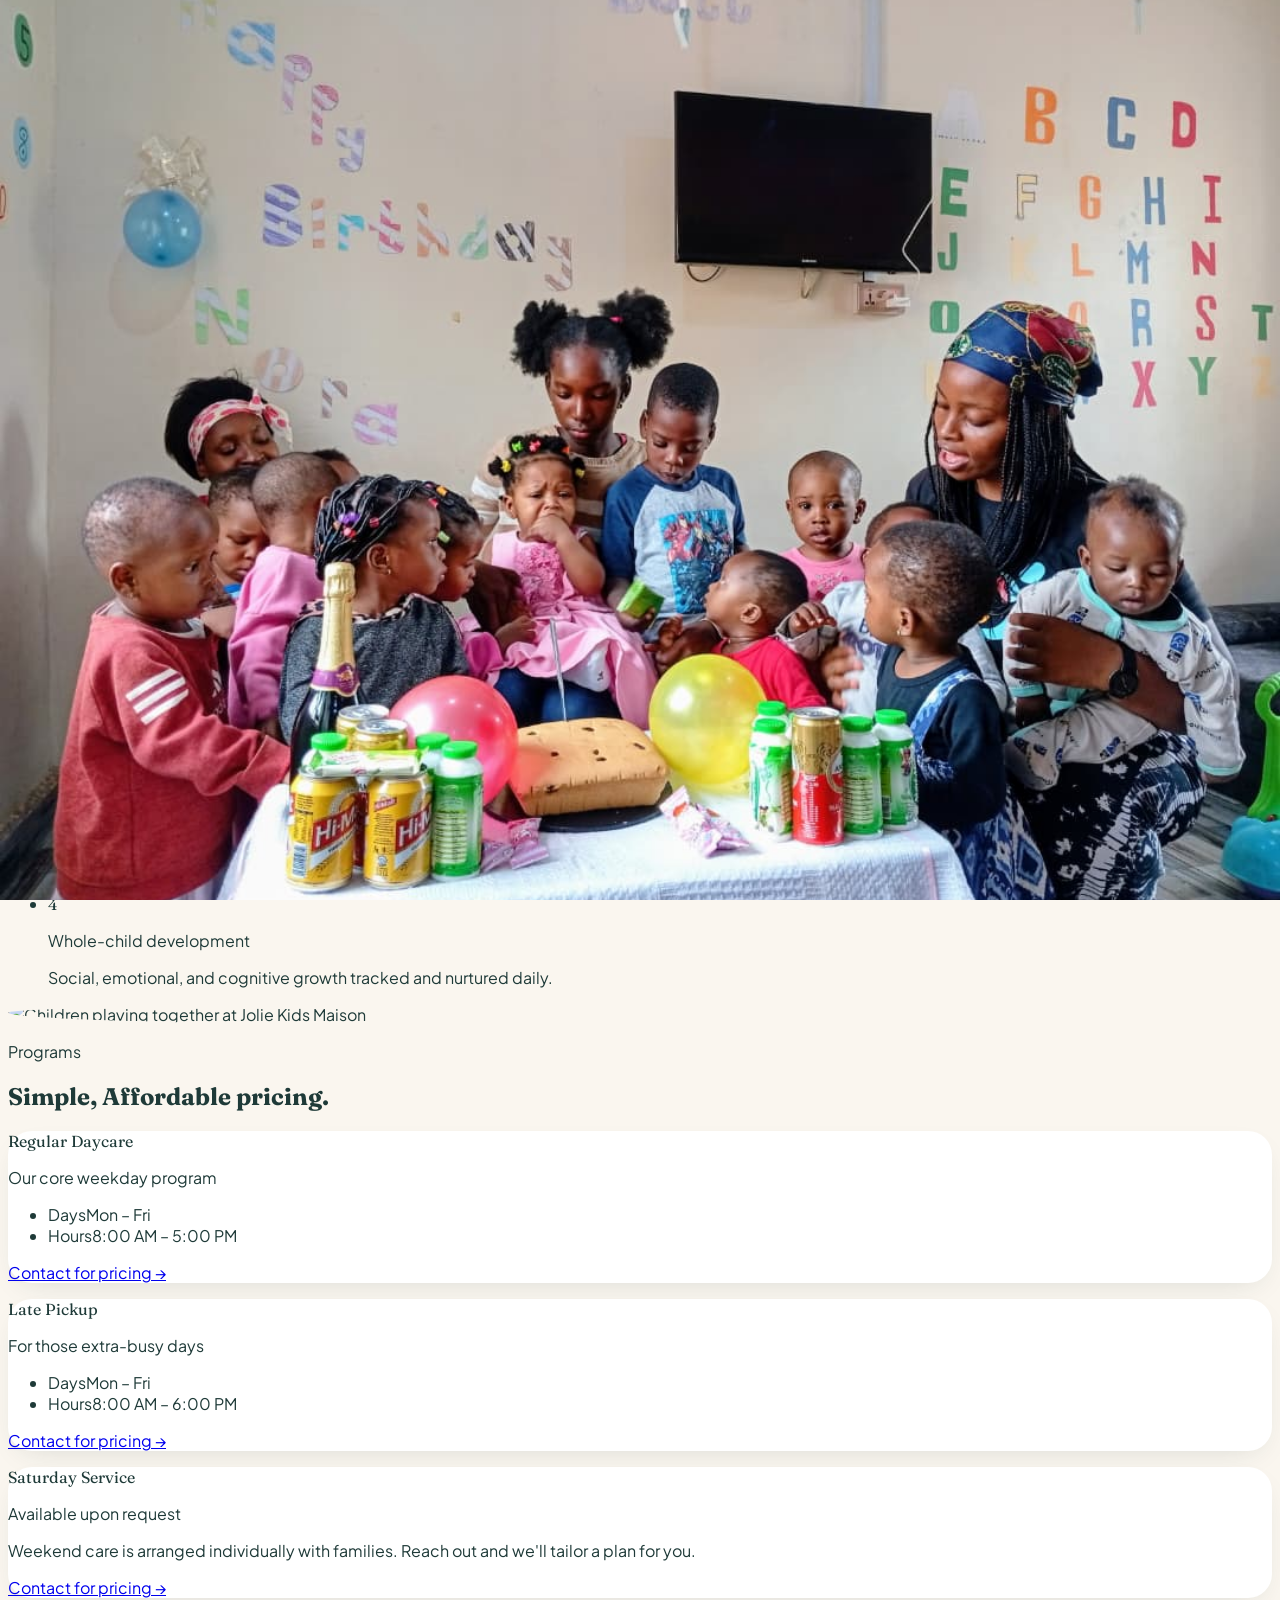
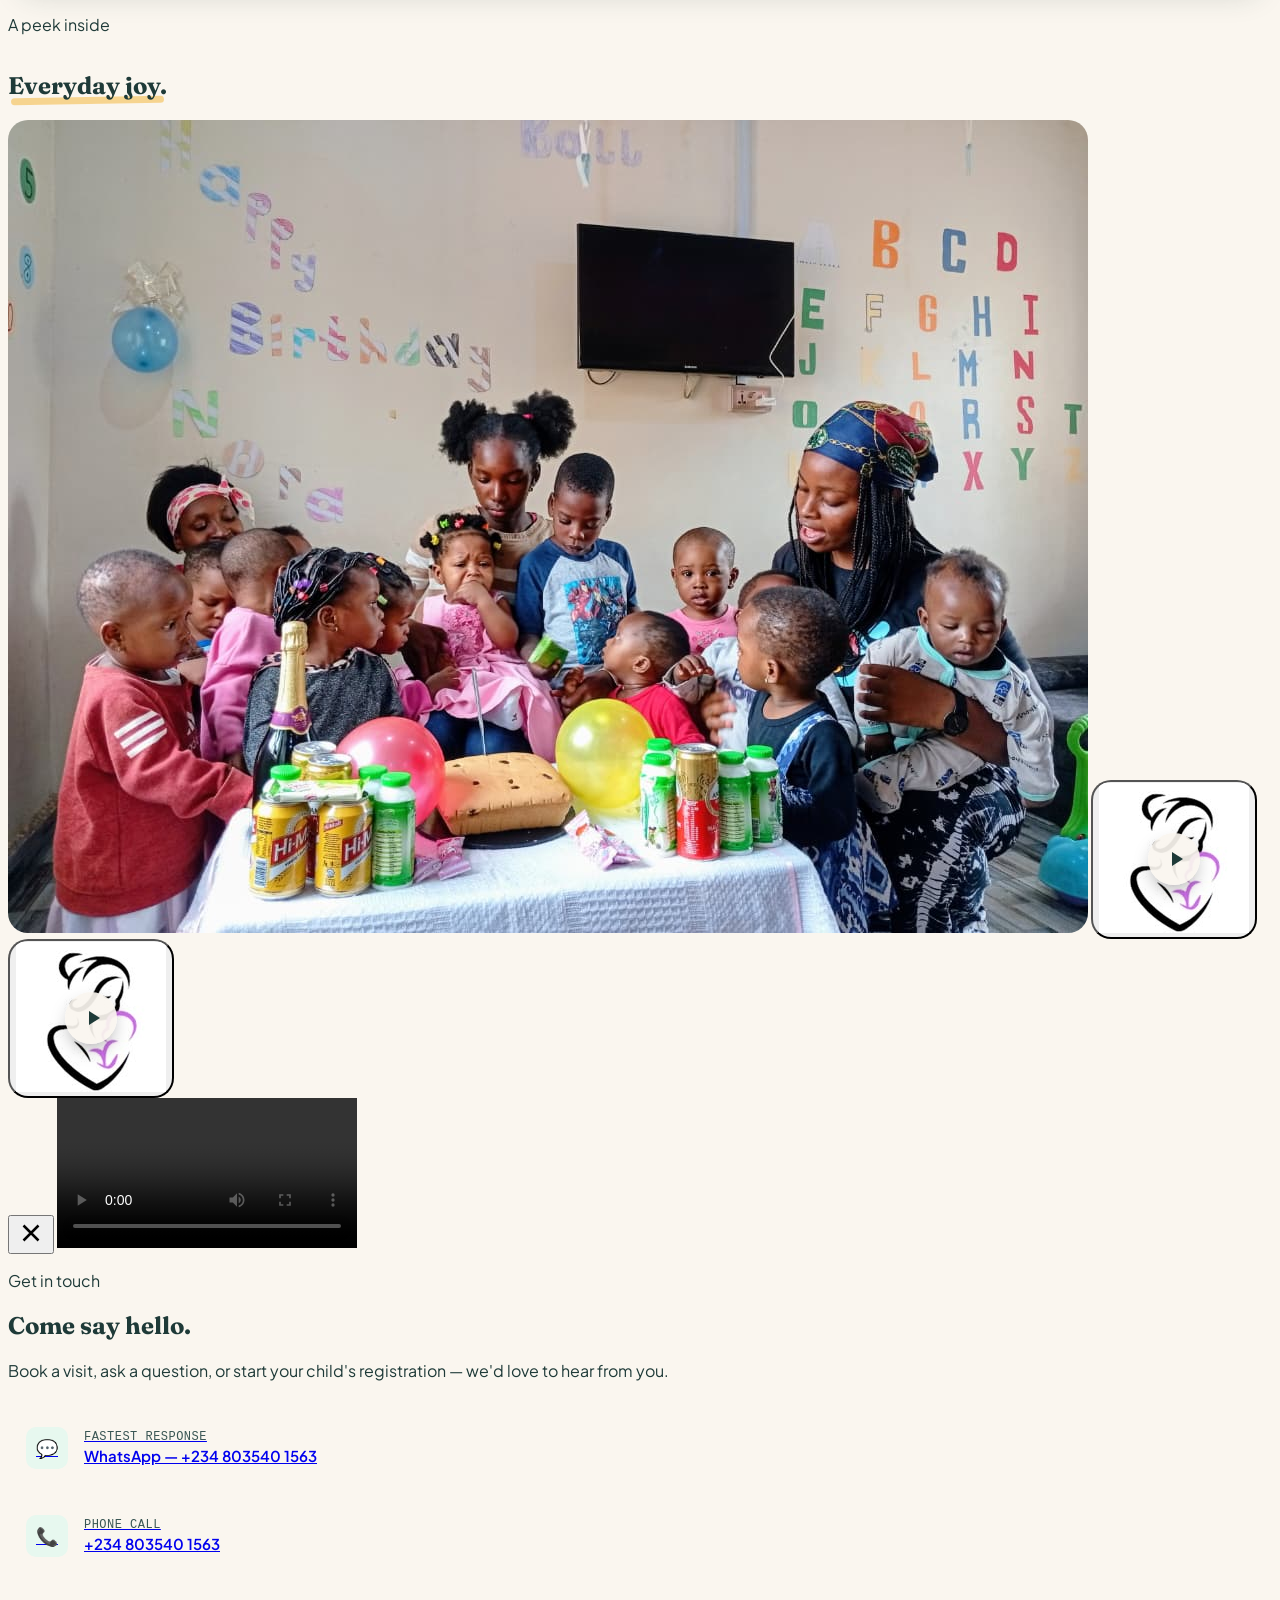
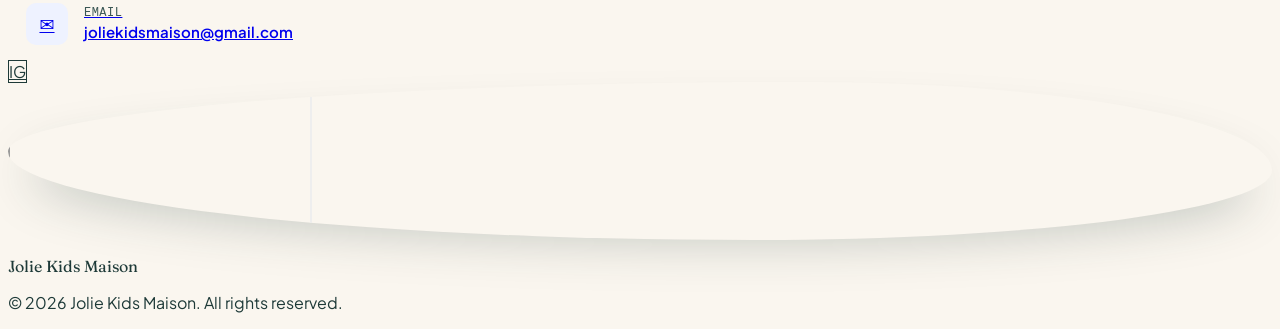
==== index.html @ f81453cd "Add files via upload" ====
<!DOCTYPE html>
<html lang="en">
<head>
<meta charset="UTF-8">
<meta name="viewport" content="width=device-width, initial-scale=1.0">
<title>Jolie Kids Maison — The sweetness of childcare</title>
<meta name="description" content="Jolie Kids Maison is a safe, nurturing daycare where children learn through play. Book a visit or register your child today.">
<script src="https://cdn.tailwindcss.com"></script>
<script>
  tailwind.config = {
    theme: {
      extend: {
        colors: {
          paper: '#FAF6EF',
          paperdim: '#F1EBDD',
          ink: '#1E3A38',
          inksoft: '#3A5654',
          sage: '#8FAE8B',
          sagedeep: '#62815F',
          sun: '#F4B942',
          berry: '#D6456B',
        },
        fontFamily: {
          display: ['Fraunces', 'Georgia', 'serif'],
          body: ['"Plus Jakarta Sans"', 'system-ui', 'sans-serif'],
        }
      }
    }
  }

</script>

<link rel="stylesheet" href="css/style.css">
</head>
<body class="font-body bg-paper text-ink">

<!-- ============ HEADER ============ -->
<header id="site-header" class="fixed top-0 inset-x-0 z-50 bg-paper/90 backdrop-blur transition-shadow">
  <div class="max-w-6xl mx-auto px-6 py-4 flex items-center justify-between">
    <div class="logo-mark" style="background:transparent;width:40px;height:40px;">
         <img src="assets/images/jkm_logo.jpg" alt="Kayka Web Logo" width="40" height="40">
      </div>
    <a href="index.html" class="font-display text-2xl font-semibold text-ink">Jolie Kids <span class="text-berry">Maison</span></a>
    <nav class="hidden md:flex items-center gap-8 text-sm font-medium">
      <a href="#about" class="hover:text-berry transition-colors">Why Us</a>
      <a href="#programs" class="hover:text-berry transition-colors">Programs &amp; Fees</a>
      <a href="#gallery" class="hover:text-berry transition-colors">Gallery</a>
      <a href="#contact" class="hover:text-berry transition-colors">Contact</a>
      <a href="login.html" class="hover:text-berry transition-colors">Parent Login</a>
      <a href="signup.html" class="btn-primary px-5 py-2.5 rounded-full font-semibold">Register Your Child</a>
    </nav>
    <button id="nav-toggle" aria-expanded="false" aria-label="Toggle menu" class="md:hidden p-2">
      <svg width="26" height="26" viewBox="0 0 24 24" fill="none" stroke="currentColor" stroke-width="2"><path d="M4 6h16M4 12h16M4 18h16"/></svg>
    </button>
  </div>
  <div id="mobile-menu" class="hidden md:hidden px-6 pb-5 flex flex-col gap-4 text-sm font-medium bg-paper">
    <a href="#about">Why Us</a>
    <a href="#programs">Programs</a>
    <a href="#gallery">Gallery</a>
    <a href="#contact">Contact</a>
    <a href="login.html">Parent Login</a>
    <a href="signup.html" class="btn-primary px-5 py-2.5 rounded-full font-semibold text-center">Register Your Child</a>
  </div>
</header>

<!-- ============ HERO ============ -->
<section class="relative h-screen min-h-[640px] flex items-center overflow-hidden">
  <div class="hero-slide" style="background-image:url('assets/images/birthday_1.jpg')"></div>
  <div class="hero-slide hero-slide-video">
    <video autoplay muted loop playsinline preload="auto">
      <source src="assets/videos/VID-20260802-WA0028.mp4" type="video/mp4">
    </video>
  </div>

  <div class="hero-slide" style="background-image:url('https://images.unsplash.com/photo-1544776193-352d25ca82cd?q=80&w=1600&auto=format&fit=crop')"></div>
  <div class="hero-slide" style="background-image:url('https://images.unsplash.com/photo-1587616211892-b1ac09e79721?q=80&w=1600&auto=format&fit=crop')"></div>
  <div class="hero-slide hero-slide-video">
    <video autoplay muted loop playsinline preload="auto">
      <source src="assets/videos/VID-20260802-WA0031.mp4" type="video/mp4">
    </video>
  </div>
  <div class="absolute inset-0 bg-gradient-to-t from-ink/90 via-ink/55 to-ink/30 z-[1]"></div>

  <div class="relative z-10 max-w-6xl mx-auto px-6 text-paper">
    <h1 class="font-display text-5xl sm:text-6xl md:text-7xl leading-[1.05] font-medium max-w-3xl">
      The <span class="italic text-sun">Sweetness</span> of Childcare
    </h1>
    <h3 class="font-display text-5xl sm:text-3xl md:text-4xl leading-[0.05] font-medium max-w-3xl">
      Where little ones <span class="italic text-sun">grow</span>, play &amp; belong.
    </h3>
    <p class="mt-6 max-w-xl text-base md:text-lg text-paper/90 leading-relaxed">
      Jolie Kids Maison is a warm, secure home away from home where caring hands and a play-based curriculum help every child thrive, one joyful day at a time.
    </p>
    <div class="mt-9 flex flex-wrap gap-4">
      <a href="signup.html" class="btn-primary px-8 py-4 rounded-full font-semibold text-sm md:text-base">Register Your Child</a>
      <a href="#contact" class="btn-secondary px-8 py-4 rounded-full font-semibold text-sm md:text-base">Contact Us / Book a Visit</a>
    </div>
  </div>

  <div class="absolute bottom-8 left-1/2 -translate-x-1/2 z-10 text-paper/70 text-xs tracking-widest uppercase animate-bounce">Scroll</div>
</section>

<!-- ============ ABOUT / WHY CHOOSE US ============ -->
<section id="about" class="max-w-6xl mx-auto px-6 py-24 md:py-32">
  <div class="grid md:grid-cols-2 gap-14 items-center">
    <div class="reveal order-2 md:order-1">
      <p class="uppercase tracking-[0.25em] text-berry text-xs font-semibold mb-4">Why families choose us</p>
      <h2 class="font-display text-4xl md:text-5xl font-medium mb-6 underline-sprout">A safe place<br>to be a kid.</h2>
      <p class="text-inksoft leading-relaxed mb-8 max-w-md">
        Every corner of Jolie Kids Maison is built around one idea: children learn best when they feel safe, seen, and free to play. Our team blends warm, attentive care with an intentional, play-based approach to early development.
      </p>
      <ul class="space-y-5">
        <li class="flex gap-4">
          <span class="shrink-0 w-11 h-11 rounded-full bg-sage/20 flex items-center justify-center text-sagedeep font-display text-lg">1</span>
          <div><p class="font-semibold">Safe, secure environment</p><p class="text-sm text-inksoft">Monitored spaces, childproofed rooms, and a strict sign-in routine.</p></div>
        </li>
        <li class="flex gap-4">
          <span class="shrink-0 w-11 h-11 rounded-full bg-sun/25 flex items-center justify-center text-ink font-display text-lg">2</span>
          <div><p class="font-semibold">Caring, trained staff</p><p class="text-sm text-inksoft">Every caregiver is vetted, trained, and genuinely loves what they do.</p></div>
        </li>
        <li class="flex gap-4">
          <span class="shrink-0 w-11 h-11 rounded-full bg-berry/15 flex items-center justify-center text-berry font-display text-lg">3</span>
          <div><p class="font-semibold">Learning through play</p><p class="text-sm text-inksoft">Hands-on activities that build curiosity, language, and motor skills.</p></div>
        </li>
        <li class="flex gap-4">
          <span class="shrink-0 w-11 h-11 rounded-full bg-sage/20 flex items-center justify-center text-sagedeep font-display text-lg">4</span>
          <div><p class="font-semibold">Whole-child development</p><p class="text-sm text-inksoft">Social, emotional, and cognitive growth tracked and nurtured daily.</p></div>
        </li>
      </ul>
    </div>
    <div class="order-1 md:order-2 reveal">
      <div class="blob-frame aspect-[4/5] max-w-md mx-auto">
        <img src="https://images.unsplash.com/photo-1587654780291-39c9404d746b?q=80&w=1200&auto=format&fit=crop" alt="Children playing together at Jolie Kids Maison" class="w-full h-full object-cover">
      </div>
    </div>
  </div>
</section>

<!-- ============ PROGRAMS ============ -->
<section id="programs" class="bg-ink text-paper py-24 md:py-32">
  <div class="max-w-6xl mx-auto px-6">
    <div class="text-center max-w-2xl mx-auto mb-16 reveal">
      <p class="uppercase tracking-[0.25em] text-sun text-xs font-semibold mb-4">Programs</p>
      <h2 class="font-display text-4xl md:text-5xl font-medium">Simple, Affordable pricing.</h2>
    </div>
    <div class="grid md:grid-cols-3 gap-6">
      <div class="card-soft bg-paper text-ink p-8 reveal">
        <p class="font-display text-2xl font-semibold mb-1">Regular Daycare</p>
        <p class="text-sm text-inksoft mb-6">Our core weekday program</p>
        <ul class="space-y-3 text-sm">
          <li class="flex justify-between border-b border-ink/10 pb-3"><span>Days</span><span class="font-semibold">Mon – Fri</span></li>
          <li class="flex justify-between"><span>Hours</span><span class="font-semibold">8:00 AM – 5:00 PM</span></li>
        </ul>
        <a href="#contact" class="inline-block mt-5 text-sm font-semibold text-berry hover:underline">Contact for pricing →</a>
      </div>
      <div class="card-soft bg-paper text-ink p-8 reveal">
        <p class="font-display text-2xl font-semibold mb-1">Late Pickup</p>
        <p class="text-sm text-inksoft mb-6">For those extra-busy days</p>
        <ul class="space-y-3 text-sm">
          <li class="flex justify-between border-b border-ink/10 pb-3"><span>Days</span><span class="font-semibold">Mon – Fri</span></li>
          <li class="flex justify-between"><span>Hours</span><span class="font-semibold">8:00 AM – 6:00 PM</span></li>
        </ul>
        <a href="#contact" class="inline-block mt-5 text-sm font-semibold text-berry hover:underline">Contact for pricing →</a>
      </div>
      <div class="card-soft bg-paper text-ink p-8 reveal">
        <p class="font-display text-2xl font-semibold mb-1">Saturday Service</p>
        <p class="text-sm text-inksoft mb-6">Available upon request</p>
        <p class="text-sm">Weekend care is arranged individually with families. Reach out and we'll tailor a plan for you.</p>
        <a href="#contact" class="inline-block mt-5 text-sm font-semibold text-berry hover:underline">Contact for pricing →</a>
      </div>
    </div>
  </div>
</section>

<!-- ============ GALLERY ============ -->
<section id="gallery" class="max-w-6xl mx-auto px-6 py-24 md:py-32">
  <div class="text-center max-w-2xl mx-auto mb-14 reveal">
    <p class="uppercase tracking-[0.25em] text-berry text-xs font-semibold mb-4">A peek inside</p>
    <h2 class="font-display text-4xl md:text-5xl font-medium underline-sprout">Everyday joy.</h2>
  </div>
  <div class="grid grid-cols-2 md:grid-cols-3 gap-4">
    <img class="gallery-item reveal w-full h-56 object-cover" src="assets/images/birthday_1.jpg" alt="Birthday">
    <button type="button" class="gallery-video-trigger gallery-item reveal relative w-full h-56 md:col-span-2 md:h-full group" data-video="assets/videos/VID-20260802-WA0031.mp4">
      <img class="w-full h-full object-cover" src="assets/images/jkm_logo.jpg" alt="video">
      <span class="play-badge"><svg width="24" height="24" viewBox="0 0 24 24" fill="currentColor"><path d="M8 5v14l11-7z"/></svg></span>
    </button>
    <button type="button" class="gallery-video-trigger gallery-item reveal relative w-full h-56 md:col-span-2 md:h-full group" data-video="assets/videos/VID-20260802-WA0028.mp4">
      <img class="w-full h-full object-cover" src="assets/images/jkm_logo.jpg" alt="video">
      <span class="play-badge"><svg width="24" height="24" viewBox="0 0 24 24" fill="currentColor"><path d="M8 5v14l11-7z"/></svg></span>
    </button>
  </div>
</section>


<!-- ============ VIDEO LIGHTBOX ============ -->
<div id="video-lightbox" class="hidden fixed inset-0 z-[100] bg-ink/90 backdrop-blur-sm items-center justify-center px-6">
  <button id="lightbox-close" aria-label="Close video" class="absolute top-6 right-6 text-paper/80 hover:text-paper">
    <svg width="30" height="30" viewBox="0 0 24 24" fill="none" stroke="currentColor" stroke-width="2"><path d="M6 6l12 12M18 6L6 18"/></svg>
  </button>
  <video id="lightbox-video" class="w-full max-w-3xl max-h-[80vh] rounded-2xl" controls playsinline></video>
</div>


<!-- ============ CONTACT ============ -->
<section id="contact" class="bg-paperdim py-24 md:py-32">
  <div class="max-w-6xl mx-auto px-6 grid md:grid-cols-2 gap-14">
    <div class="reveal">
      <p class="uppercase tracking-[0.25em] text-berry text-xs font-semibold mb-4">Get in touch</p>
      <h2 class="font-display text-4xl md:text-5xl font-medium mb-6">Come say hello.</h2>
      <p class="text-inksoft mb-8 max-w-md">Book a visit, ask a question, or start your child's registration — we'd love to hear from you.</p>
      <div class="contact-options">
          <a href="https://wa.me/2348035401563" class="contact-option">
            <div class="co-ic co-wa">💬</div>
            <div>
              <div class="co-label">Fastest response</div>
              <div class="co-val">WhatsApp — +234 803540 1563</div>
            </div>
          </a>
          <a href="tel:+2348035401563" class="contact-option">
            <div class="co-ic co-wa">📞</div>
            <div>
              <div class="co-label">Phone call</div>
              <div class="co-val">+234 803540 1563</div>
            </div>
          </a>
          <a href="mailto:joliekidsmaison@gmail.com" class="contact-option">
            <div class="co-ic co-email">✉️</div>
            <div>
              <div class="co-label">Email</div>
              <div class="co-val">joliekidsmaison@gmail.com</div>
            </div>
          </a>
        </div>
      <div class="flex gap-4 mt-8">
        <a href="https://www.instagram.com/joliekidsmaison/?hl=en" class="btn-ghost w-10 h-10 rounded-full flex items-center justify-center">IG</a>
        
      </div>
    </div>
    <div class="reveal">
      <div class="blob-frame-alt h-72 md:h-full">
        <iframe title="Jolie Kids Maison location" class="w-full h-full grayscale-[15%]" loading="lazy" src="https://www.google.com/maps/embed?pb=!1m14!1m12!1m3!1d3698.30274408372!2d7.400592716636256!3d6.8595352440060475!2m3!1f0!2f0!3f0!3m2!1i1024!2i768!4f13.1!5e1!3m2!1sen!2sng!4v1785658302859!5m2!1sen!2sng"></iframe>
      </div>
    </div>
  </div>
</section>

<!-- ============ FOOTER ============ -->
<footer class="bg-ink text-paper/70 py-10">
  <div class="max-w-6xl mx-auto px-6 flex flex-col md:flex-row justify-between items-center gap-4 text-sm">
    <p class="font-display text-paper text-lg">Jolie Kids Maison</p>
    <p>&copy; <span id="year"></span> Jolie Kids Maison. All rights reserved.</p>
  </div>
</footer>

<script>document.getElementById('year').textContent = new Date().getFullYear();</script>
<script src="js/main.js"></script>
</body>
</html>
---- css/style.css ----
/* ============================================================
   Jolly Kids Maison — Design Tokens
   Palette:  Paper #FAF6EF | Ink #1E3A38 | Sage #8FAE8B
             Sun #F4B942 | Berry #D6456B
   Type:     Fraunces (display) + Plus Jakarta Sans (body)
   ============================================================ */

@import url('https://fonts.googleapis.com/css2?family=Fraunces:ital,opsz,wght@0,9..144,400;0,9..144,500;0,9..144,600;0,9..144,700;1,9..144,500&family=Plus+Jakarta+Sans:wght@400;500;600;700;800&display=swap');

:root {
  --paper: #FAF6EF;
  --paper-dim: #F1EBDD;
  --ink: #1E3A38;
  --ink-soft: #3A5654;
  --sage: #8FAE8B;
  --sage-deep: #62815F;
  --sun: #F4B942;
  --berry: #D6456B;
  --shadow-soft: 0 20px 50px -20px rgba(30, 58, 56, 0.25);
}

* { box-sizing: border-box; }

html { scroll-behavior: smooth; }

body {
  background: var(--paper);
  color: var(--ink);
  font-family: 'Plus Jakarta Sans', system-ui, sans-serif;
  -webkit-font-smoothing: antialiased;
}

.font-display { font-family: 'Fraunces', Georgia, serif; }

/* ---------- Hand-drawn underline for headings ---------- */
.underline-sprout {
  position: relative;
  display: inline-block;
}
.underline-sprout::after {
  content: '';
  position: absolute;
  left: 2%;
  right: 2%;
  bottom: -0.15em;
  height: 0.28em;
  background: var(--sun);
  opacity: 0.55;
  border-radius: 999px;
  transform: rotate(-1deg);
  z-index: -1;
}

/* ---------- Hero slideshow ---------- */
.hero-slide {
  position: absolute;
  inset: 0;
  background-size: cover;
  background-position: center;
  opacity: 0;
  transform: scale(1.08);
  transition: opacity 2.4s ease, transform 9s ease;
}
.hero-slide.is-active {
  opacity: 1;
  transform: scale(1);
  z-index: 1;
}
.hero-slide-video video {
  position: absolute;
  inset: 0;
  display: block;
  width: 80%;
  height: 80%;
  min-width: 100%;
  min-height: 100%;
  object-fit: cover;
  object-position: center center;
}


/* ---------- Organic blob image frame (signature element) ---------- */
.blob-frame {
  border-radius: 42% 58% 63% 37% / 41% 44% 56% 59%;
  overflow: hidden;
  box-shadow: var(--shadow-soft);
  transition: border-radius 0.6s ease;
}
.blob-frame:hover { border-radius: 58% 42% 37% 63% / 55% 40% 60% 45%; }

.blob-frame-alt {
  border-radius: 63% 37% 41% 59% / 44% 56% 44% 56%;
  overflow: hidden;
  box-shadow: var(--shadow-soft);
}

/* ---------- Wave divider between sections ---------- */
.wave-divider {
  display: block;
  width: 100%;
  height: 60px;
  line-height: 0;
}

/* ---------- Scroll reveal ---------- */
.reveal {
  opacity: 0;
  transform: translateY(24px);
  transition: opacity 0.7s ease, transform 0.7s ease;
}
.reveal.is-visible {
  opacity: 1;
  transform: translateY(0);
}

@media (prefers-reduced-motion: reduce) {
  .hero-slide, .reveal, .blob-frame { transition: none !important; }
  html { scroll-behavior: auto; }
}

/* ---------- Buttons ---------- */
.btn-primary {
  background: var(--berry);
  color: white;
  transition: transform 0.25s ease, box-shadow 0.25s ease, background 0.25s ease;
}
.btn-primary:hover { transform: translateY(-2px); box-shadow: 0 12px 24px -8px rgba(214,69,107,0.5); }

.btn-secondary {
  background: transparent;
  border: 1.5px solid rgba(250,246,239,0.8);
  color: var(--paper);
  transition: background 0.25s ease, color 0.25s ease;
}
.btn-secondary:hover { background: var(--paper); color: var(--ink); }

.btn-ghost {
  border: 1.5px solid var(--ink);
  color: var(--ink);
  transition: background 0.25s ease, color 0.25s ease;
}
.btn-ghost:hover { background: var(--ink); color: var(--paper); }

/* ---------- Cards ---------- */
.card-soft {
  background: white;
  border-radius: 1.5rem;
  box-shadow: 0 10px 30px -14px rgba(30,58,56,0.18);
}

/* ---------- Focus visibility ---------- */
a:focus-visible, button:focus-visible, input:focus-visible, select:focus-visible, textarea:focus-visible {
  outline: 3px solid var(--sun);
  outline-offset: 2px;
}

/* ---------- Gallery ---------- */
.gallery-item {
  border-radius: 1.25rem;
  overflow: hidden;
  transition: transform 0.4s ease;
}
.gallery-item:hover { transform: scale(1.03) rotate(-0.4deg); }

/* ---------- Hero video slides ---------- */
.hero-slide-video video {
  position: absolute;
  inset: 0;
  display: block;
  width: 100%;
  height: 100%;
  min-width: 100%;
  min-height: 100%;
  object-fit: cover;
  object-position: center center;
}

/* ---------- Gallery video play badge ---------- */
.play-badge {
  position: absolute;
  inset: 0;
  margin: auto;
  width: 3.25rem;
  height: 3.25rem;
  border-radius: 999px;
  background: rgba(250, 246, 239, 0.92);
  color: var(--ink);
  display: flex;
  align-items: center;
  justify-content: center;
  padding-left: 3px; /* optical centering for play triangle */
  box-shadow: 0 8px 20px -6px rgba(0,0,0,0.4);
  transition: transform 0.25s ease, background 0.25s ease;
}
.gallery-video-trigger:hover .play-badge {
  transform: scale(1.08);
  background: var(--sun);
}

/* ---------- Video lightbox ---------- */
#video-lightbox.flex { display: flex; }

/* ---------- Step numbers (attendance flow — real sequence) ---------- */
.step-num {
  font-family: 'Fraunces', serif;
  font-weight: 600;
}

/* ════════ CONTACT ════════ */
  .contact{padding:88px 0;background:var(--surface);}
  .contact-inner{display:grid;grid-template-columns:1fr 1fr;gap:72px;align-items:start;}
  .contact-copy .eyebrow{color:var(--ink-soft);}
  .contact-copy h2{font-size:clamp(28px,3.6vw,42px);margin-top:14px;}
  .contact-copy p{margin-top:16px;font-size:16px;color:var(--ink-soft);line-height:1.7;}
  .contact-options{display:grid;gap:14px;margin-top:30px;}
  .contact-option{display:flex;align-items:center;gap:16px;background:var(--white);border:1px solid var(--border-l);border-radius:12px;padding:16px 18px;transition:border-color .15s,transform .15s;}
  .contact-option:hover{border-color:var(--accent);transform:translateX(4px);}
  .contact-option .co-ic{width:42px;height:42px;border-radius:10px;display:flex;align-items:center;justify-content:center;font-size:18px;flex-shrink:0;}
  .co-wa{background:#e7f8ef;}
  .co-email{background:#eef2ff;}
  .contact-option .co-label{font-size:12px;color:var(--ink-soft);text-transform:uppercase;letter-spacing:.04em;font-family:"IBM Plex Mono",monospace;}
  .contact-option .co-val{font-weight:600;font-size:15px;margin-top:2px;}
  .contact-form{background:var(--white);border:1px solid var(--border-l);border-radius:var(--radius);padding:32px;box-shadow:var(--shadow);}
  .contact-form h3{font-size:20px;margin-bottom:22px;}
  .field{margin-bottom:16px;}
  .field label{display:block;font-size:12px;font-weight:600;color:var(--ink-soft);margin-bottom:7px;text-transform:uppercase;letter-spacing:.04em;}
  .field input,.field textarea,.field select{width:100%;padding:12px 14px;border-radius:10px;border:1.5px solid var(--border-l);background:var(--surface);font-family:"Inter",sans-serif;font-size:14.5px;color:var(--ink);}
  .field input:focus,.field textarea:focus,.field select:focus{border-color:var(--accent);background:var(--white);outline:none;}
  .field textarea{resize:vertical;min-height:90px;}
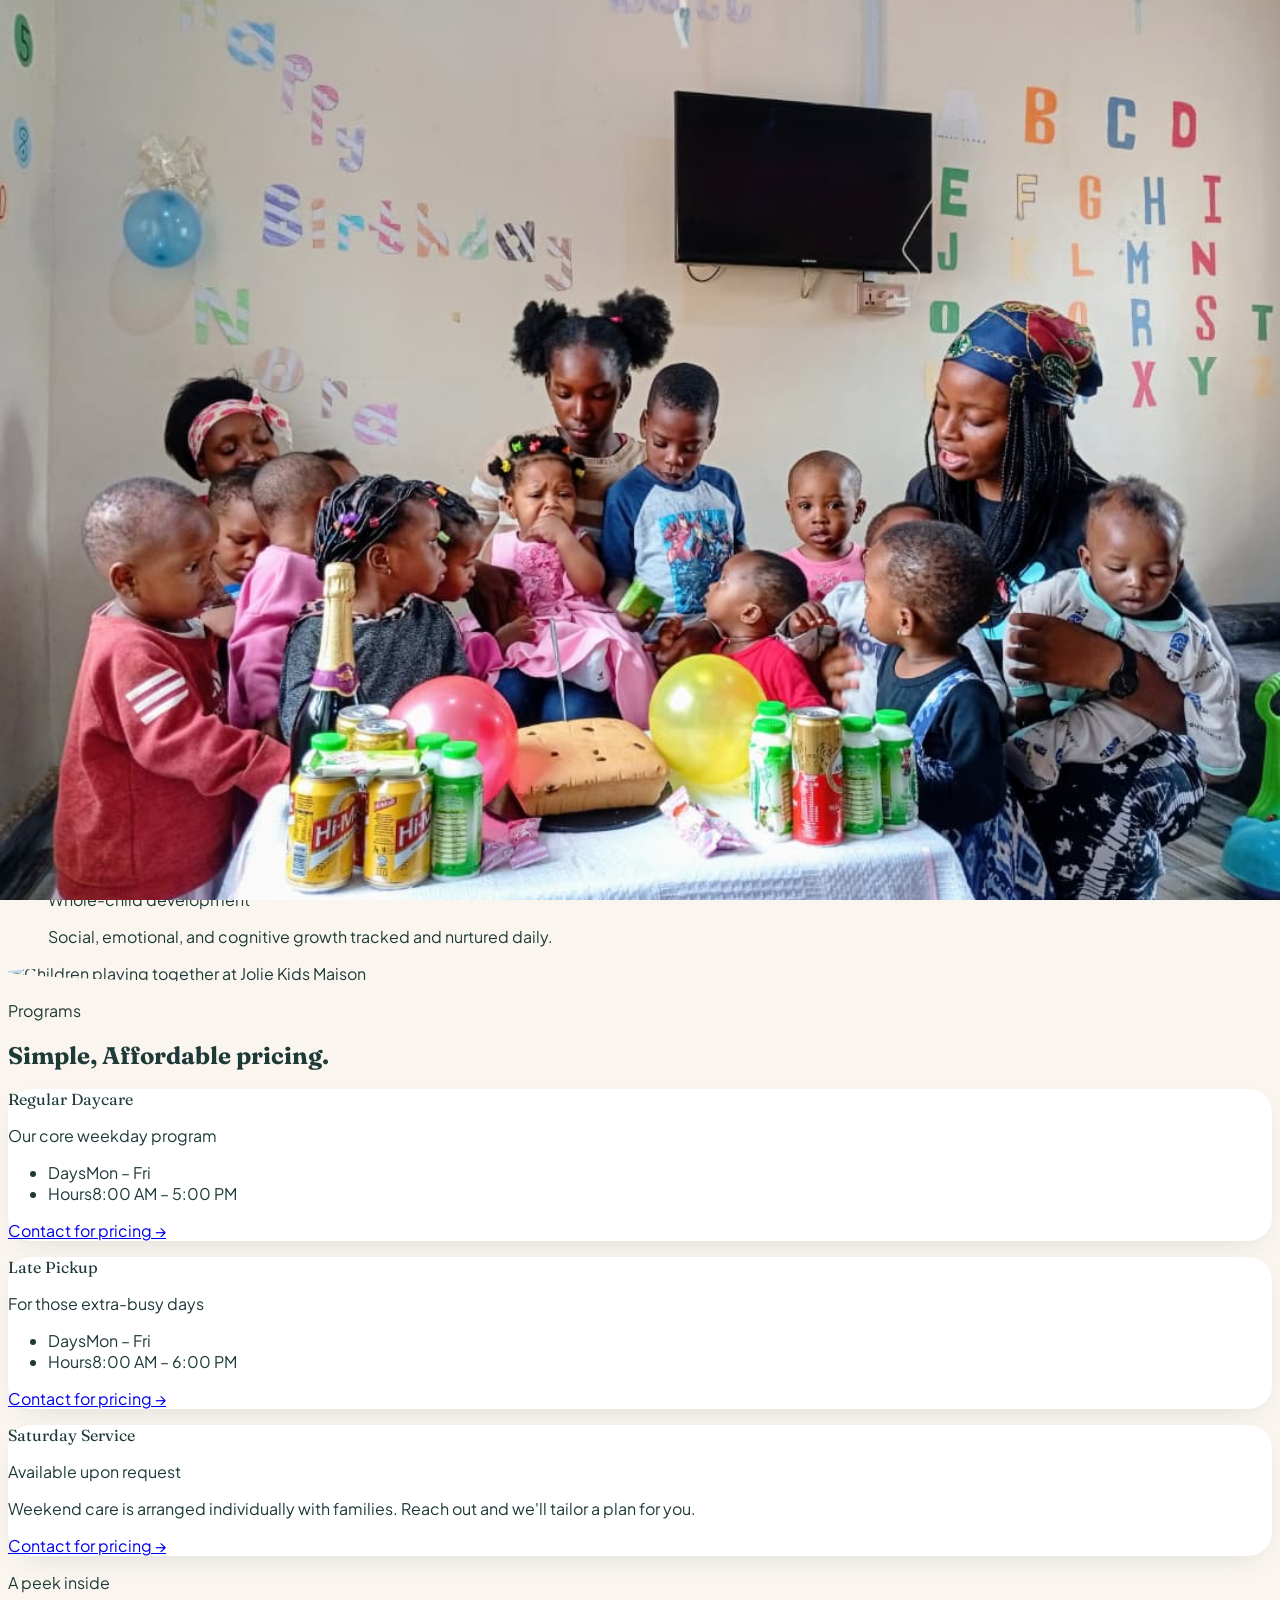
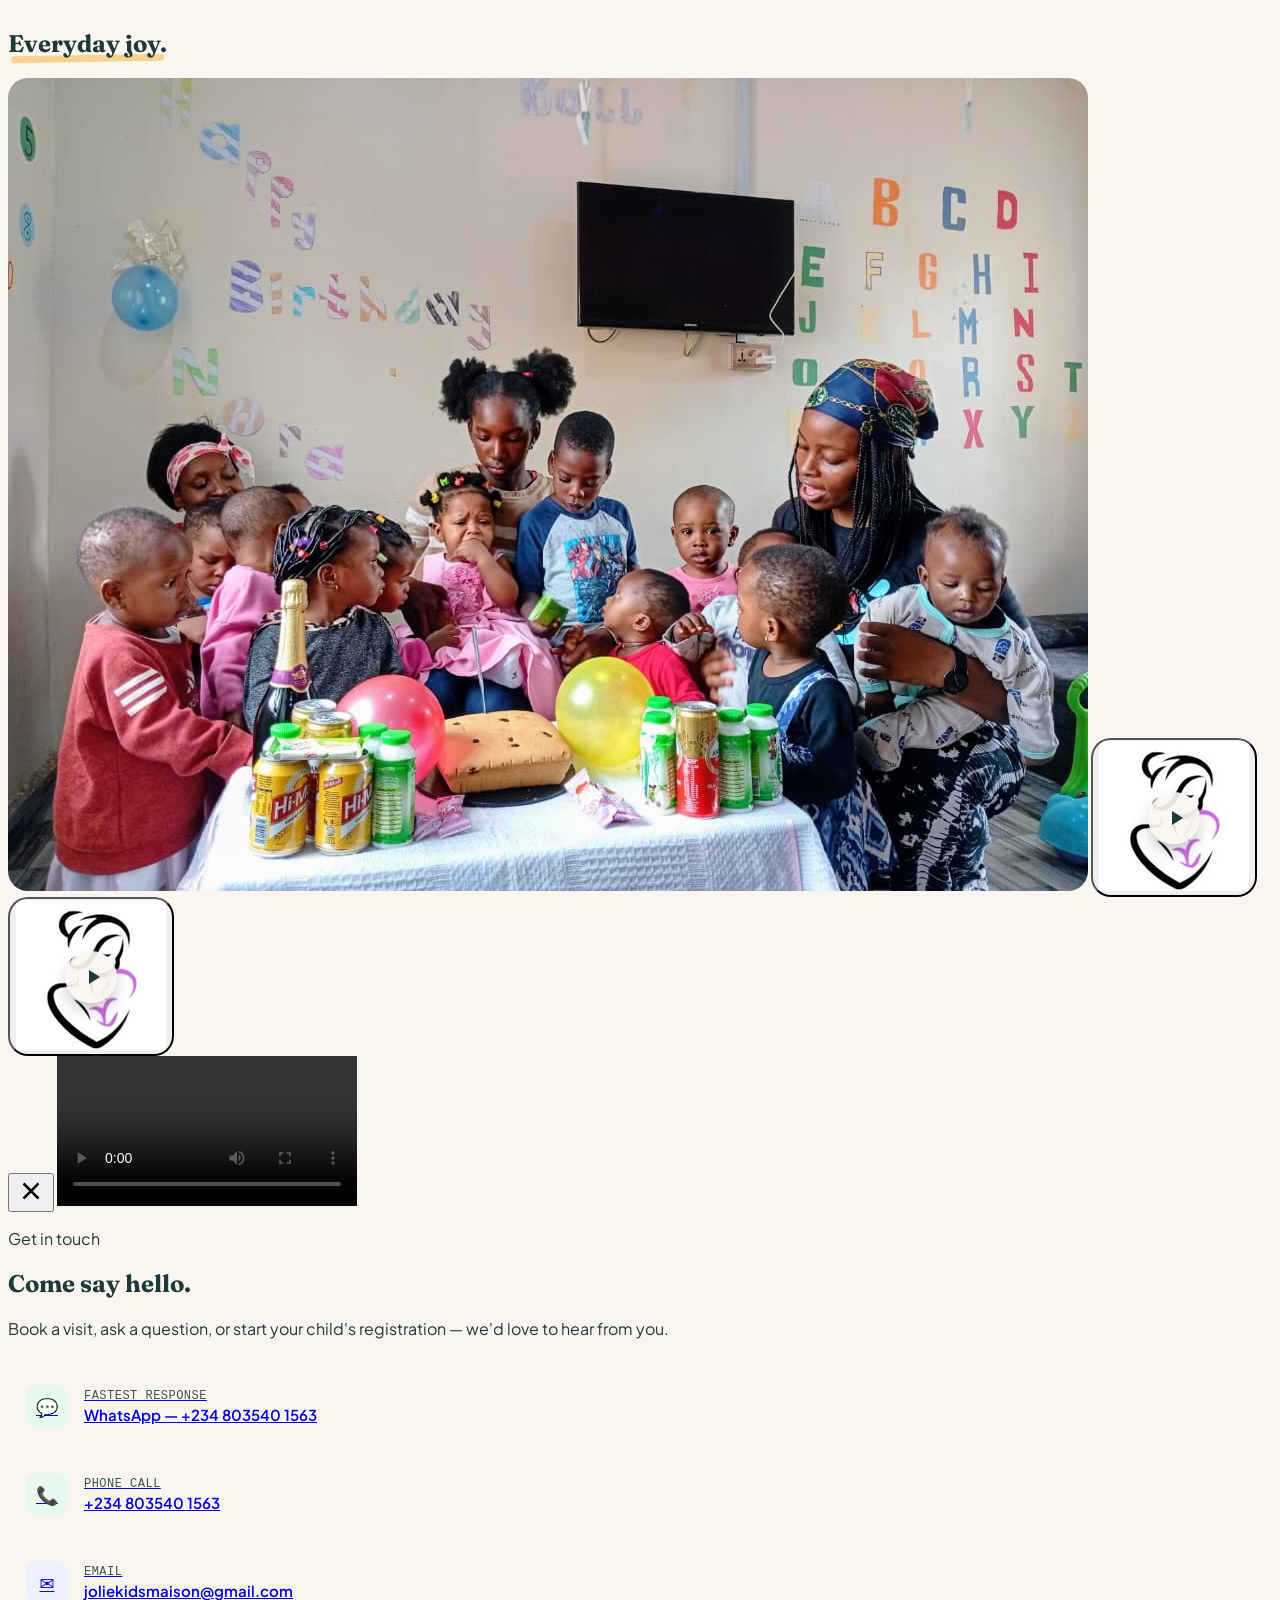
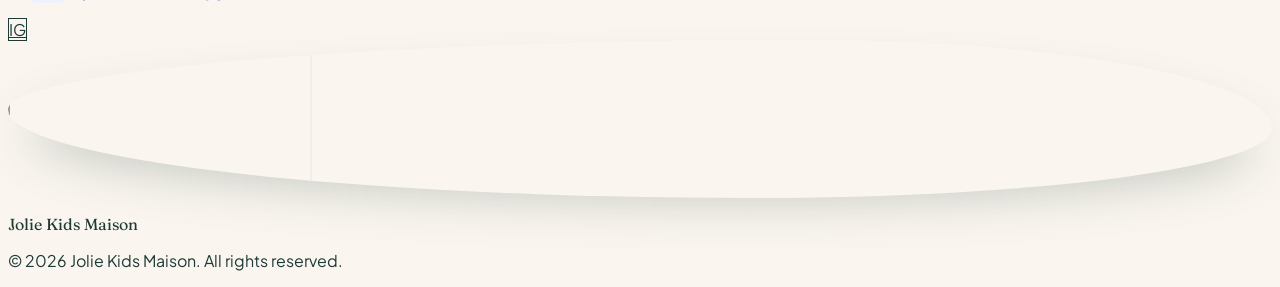
==== commit bc58f60a: "Update index.html" ====
--- a/index.html
+++ b/index.html
@@ -4,6 +4,7 @@
 <meta charset="UTF-8">
 <meta name="viewport" content="width=device-width, initial-scale=1.0">
 <title>Jolie Kids Maison — The sweetness of childcare</title>
+<link rel="icon" type="image/jpg+xml" href="assets/images/jkm_logo.jpg">
 <meta name="description" content="Jolie Kids Maison is a safe, nurturing daycare where children learn through play. Book a visit or register your child today.">
 <script src="https://cdn.tailwindcss.com"></script>
 <script>
@@ -85,9 +86,6 @@
     <h1 class="font-display text-5xl sm:text-6xl md:text-7xl leading-[1.05] font-medium max-w-3xl">
       The <span class="italic text-sun">Sweetness</span> of Childcare
     </h1>
-    <h3 class="font-display text-5xl sm:text-3xl md:text-4xl leading-[0.05] font-medium max-w-3xl">
-      Where little ones <span class="italic text-sun">grow</span>, play &amp; belong.
-    </h3>
     <p class="mt-6 max-w-xl text-base md:text-lg text-paper/90 leading-relaxed">
       Jolie Kids Maison is a warm, secure home away from home where caring hands and a play-based curriculum help every child thrive, one joyful day at a time.
     </p>
